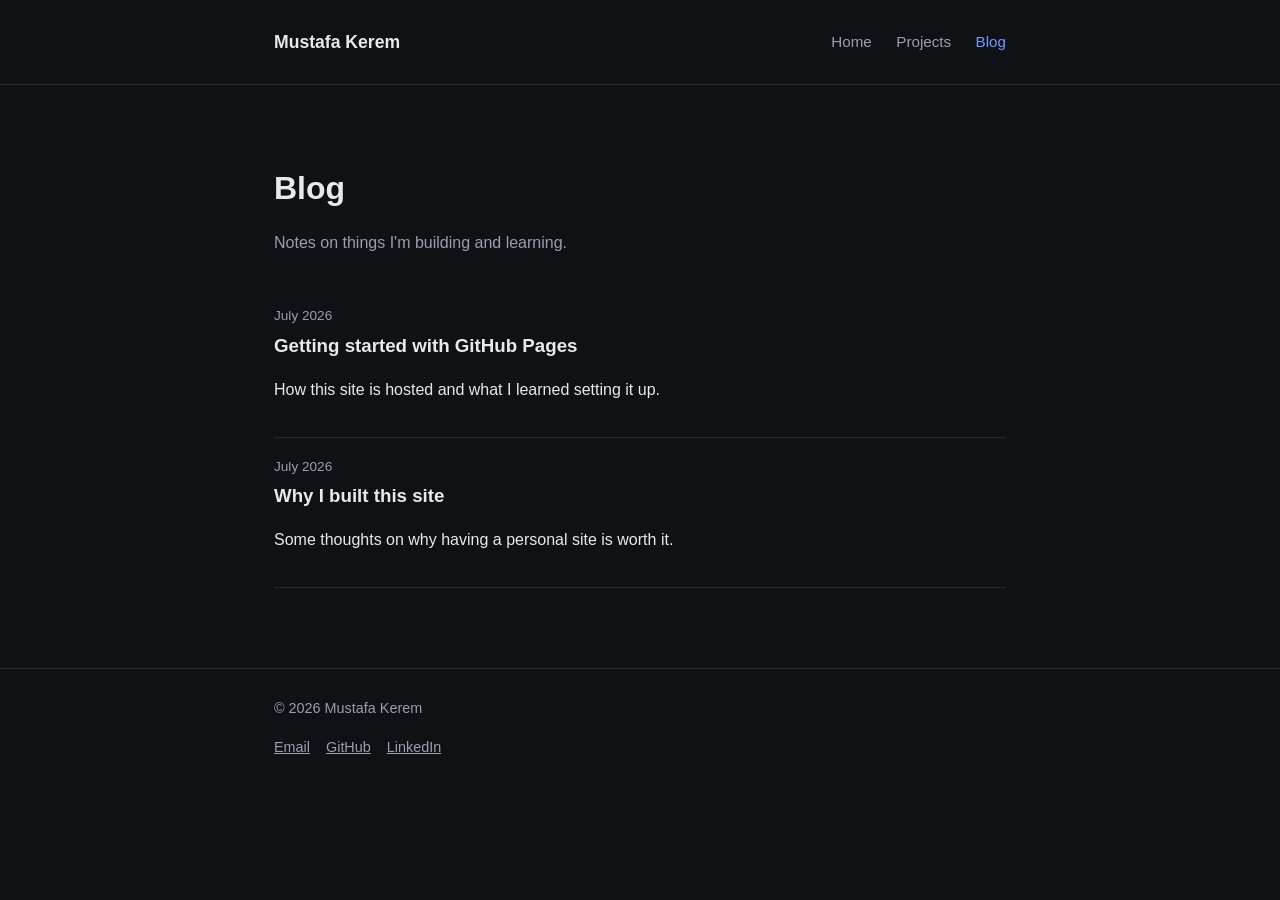
==== blog.html @ e3eb82aa "init" ====
<!DOCTYPE html>
<html lang="en">
<head>
<meta charset="UTF-8">
<meta name="viewport" content="width=device-width, initial-scale=1.0">
<title>Blog — Mustafa Kerem</title>
<link rel="stylesheet" href="css/style.css">
</head>
<body>

<header class="site">
  <div class="wrap">
    <a class="brand" href="index.html">Mustafa Kerem</a>
    <nav class="main">
      <a href="index.html">Home</a>
      <a href="projects.html">Projects</a>
      <a href="blog.html" class="active">Blog</a>
    </nav>
  </div>
</header>

<main>
  <div class="wrap">
    <h1>Blog</h1>
    <p class="tagline">Notes on things I'm building and learning.</p>

    <div class="post-list-item">
      <div class="date">July 2026</div>
      <h3><a href="posts/post-1.html">Getting started with GitHub Pages</a></h3>
      <p>How this site is hosted and what I learned setting it up.</p>
    </div>

    <div class="post-list-item">
      <div class="date">July 2026</div>
      <h3><a href="posts/post-2.html">Why I built this site</a></h3>
      <p>Some thoughts on why having a personal site is worth it.</p>
    </div>
  </div>
</main>

<footer class="site">
  <div class="wrap">
    <div>&copy; 2026 Mustafa Kerem</div>
    <div class="social">
      <a href="mailto:yavuzmkerem@gmail.com">Email</a>
      <a href="https://github.com/" target="_blank" rel="noopener">GitHub</a>
      <a href="https://linkedin.com/" target="_blank" rel="noopener">LinkedIn</a>
    </div>
  </div>
</footer>

</body>
</html>
---- css/style.css ----
:root {
  --bg: #0f1115;
  --bg-alt: #161922;
  --text: #e8e9ed;
  --text-dim: #9a9fae;
  --accent: #6f9bff;
  --border: #262a35;
  --max-width: 780px;
}

* { box-sizing: border-box; }

body {
  margin: 0;
  background: var(--bg);
  color: var(--text);
  font-family: -apple-system, BlinkMacSystemFont, "Segoe UI", Helvetica, Arial, sans-serif;
  line-height: 1.6;
}

.wrap {
  max-width: var(--max-width);
  margin: 0 auto;
  padding: 0 24px;
}

header.site {
  border-bottom: 1px solid var(--border);
  padding: 28px 0;
}

header.site .wrap {
  display: flex;
  justify-content: space-between;
  align-items: center;
  flex-wrap: wrap;
  gap: 12px;
}

.brand {
  font-weight: 700;
  font-size: 1.1rem;
  color: var(--text);
  text-decoration: none;
}

nav.main a {
  color: var(--text-dim);
  text-decoration: none;
  margin-left: 20px;
  font-size: 0.95rem;
}

nav.main a:hover,
nav.main a.active {
  color: var(--accent);
}

main {
  padding: 56px 0 80px;
}

h1 { font-size: 2rem; margin-bottom: 8px; }
h2 { font-size: 1.4rem; margin-top: 40px; }
p.lead { color: var(--text-dim); font-size: 1.05rem; }

.tagline { color: var(--text-dim); margin-bottom: 32px; }

a { color: var(--accent); }

.card {
  border: 1px solid var(--border);
  background: var(--bg-alt);
  border-radius: 10px;
  padding: 20px 22px;
  margin-bottom: 16px;
}

.card h3 { margin: 0 0 6px; font-size: 1.1rem; }
.card p { margin: 0 0 10px; color: var(--text-dim); }
.card .tags { font-size: 0.82rem; color: var(--accent); }

.post-list-item {
  border-bottom: 1px solid var(--border);
  padding: 18px 0;
}

.post-list-item .date {
  color: var(--text-dim);
  font-size: 0.85rem;
}

.post-list-item h3 { margin: 4px 0; }
.post-list-item h3 a { color: var(--text); text-decoration: none; }
.post-list-item h3 a:hover { color: var(--accent); }

footer.site {
  border-top: 1px solid var(--border);
  padding: 28px 0;
  color: var(--text-dim);
  font-size: 0.9rem;
}

footer.site a { color: var(--text-dim); }

.social {
  display: flex;
  gap: 16px;
  margin-top: 16px;
}

.post-body { margin-top: 24px; }
.post-body p { margin-bottom: 18px; }

.back-link { display: inline-block; margin-top: 32px; }
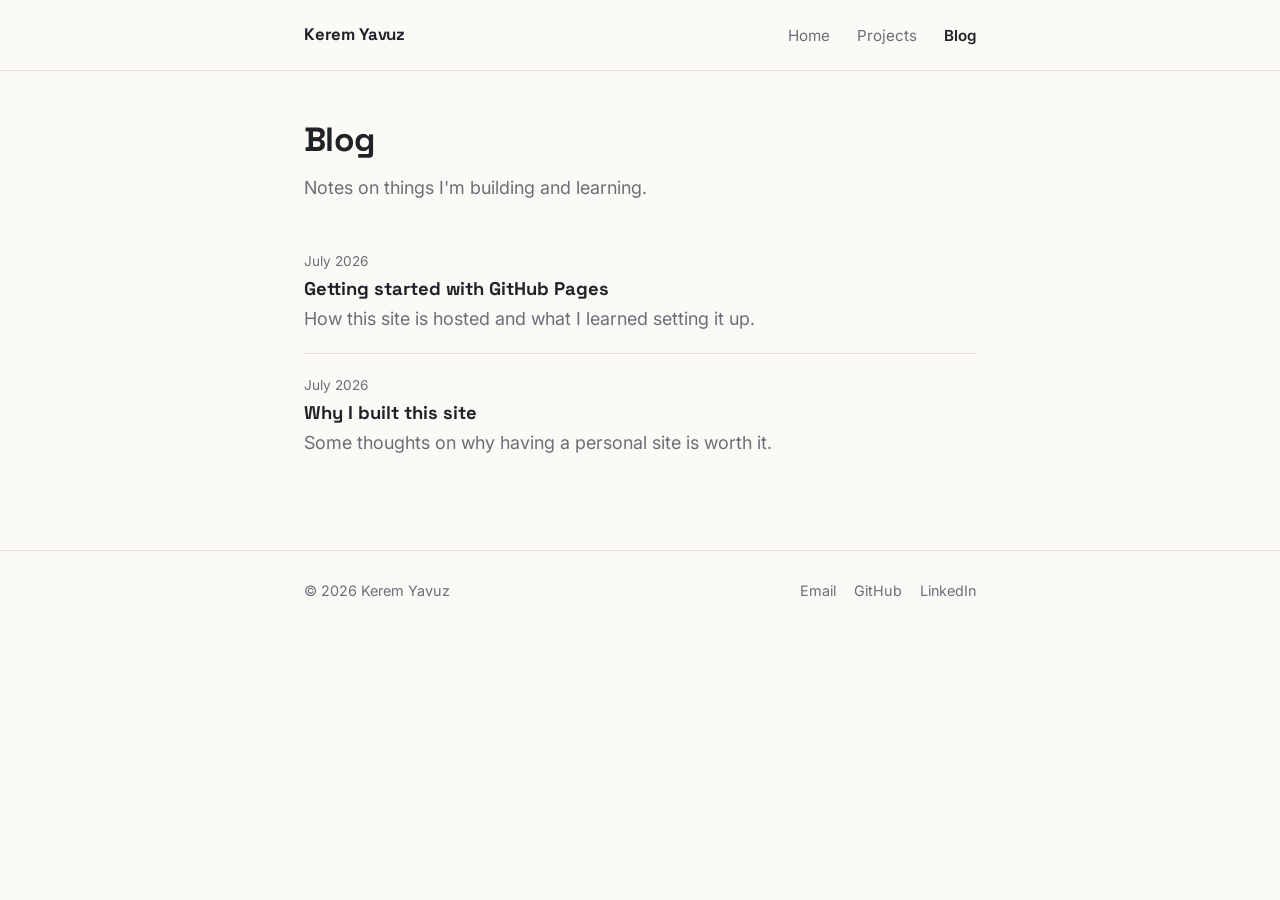
==== commit 9685baac: "update: small changes 3" ====
--- a/blog.html
+++ b/blog.html
@@ -3,14 +3,14 @@
 <head>
 <meta charset="UTF-8">
 <meta name="viewport" content="width=device-width, initial-scale=1.0">
-<title>Blog — Mustafa Kerem</title>
+<title>Blog — Kerem Yavuz</title>
 <link rel="stylesheet" href="css/style.css">
 </head>
 <body>
 
 <header class="site">
   <div class="wrap">
-    <a class="brand" href="index.html">Mustafa Kerem</a>
+    <a class="brand" href="index.html">Kerem Yavuz</a>
     <nav class="main">
       <a href="index.html">Home</a>
       <a href="projects.html">Projects</a>
@@ -40,14 +40,16 @@
 
 <footer class="site">
   <div class="wrap">
-    <div>&copy; 2026 Mustafa Kerem</div>
+    <div>&copy; 2026 Kerem Yavuz</div>
     <div class="social">
       <a href="mailto:yavuzmkerem@gmail.com">Email</a>
-      <a href="https://github.com/" target="_blank" rel="noopener">GitHub</a>
-      <a href="https://linkedin.com/" target="_blank" rel="noopener">LinkedIn</a>
+      <a href="https://github.com/mkyavuz" target="_blank" rel="noopener">GitHub</a>
+      <a href="https://www.linkedin.com/in/mustafa-kerem-yavuz-016a1a202/" target="_blank" rel="noopener">LinkedIn</a>
     </div>
   </div>
 </footer>
 
+<script src="js/easteregg.js" defer></script>
+
 </body>
 </html>
--- a/css/style.css
+++ b/css/style.css
@@ -1,115 +1,121 @@
+/* ===========================================================
+   Kerem Yavuz — clean, reading-first theme
+   Inspired by paulgraham.com, gwern.net, waitbutwhy.com
+   =========================================================== */
+
+@import url('https://fonts.googleapis.com/css2?family=Inter:wght@400;500;600;700&family=Space+Grotesk:wght@400;500;600;700&display=swap');
+
 :root {
-  --bg: #0f1115;
-  --bg-alt: #161922;
-  --text: #e8e9ed;
-  --text-dim: #9a9fae;
-  --accent: #6f9bff;
-  --border: #262a35;
-  --max-width: 780px;
+  --bg: #fbfaf7;          /* warm off-white / cream */
+  --panel: #ffffff;
+  --text: #1f2328;
+  --muted: #6a6f76;
+  --border: #e7e3da;
+  --accent: #2b6cb0;      /* calm blue */
+  --accent-hover: #1b4f86;
+  --accent-soft: #eef4fb;
+  --max-width: 720px;
+  --display: "Space Grotesk", "Inter", -apple-system, BlinkMacSystemFont, sans-serif;
+  --sans: "Inter", -apple-system, BlinkMacSystemFont, "Segoe UI", Helvetica, Arial, sans-serif;
+  --serif: Georgia, "Iowan Old Style", "Palatino Linotype", Palatino, serif;
 }
 
 * { box-sizing: border-box; }
+html { -webkit-text-size-adjust: 100%; }
 
 body {
   margin: 0;
   background: var(--bg);
   color: var(--text);
-  font-family: -apple-system, BlinkMacSystemFont, "Segoe UI", Helvetica, Arial, sans-serif;
-  line-height: 1.6;
+  font-family: var(--sans);
+  font-size: 18px;
+  line-height: 1.65;
+  -webkit-font-smoothing: antialiased;
+  text-rendering: optimizeLegibility;
 }
 
-.wrap {
-  max-width: var(--max-width);
-  margin: 0 auto;
-  padding: 0 24px;
+.wrap { max-width: var(--max-width); margin: 0 auto; padding: 0 24px; }
+
+/* ---------- header / nav ---------- */
+header.site { border-bottom: 1px solid var(--border); }
+header.site .wrap {
+  display: flex; justify-content: space-between; align-items: center;
+  flex-wrap: wrap; gap: 12px; padding-top: 20px; padding-bottom: 20px;
+}
+.brand {
+  font-family: var(--display); font-weight: 700; font-size: 1.05rem;
+  color: var(--text); text-decoration: none; letter-spacing: -0.01em;
+}
+nav.main a {
+  font-family: var(--sans); color: var(--muted); text-decoration: none;
+  margin-left: 22px; font-size: 0.95rem;
+}
+nav.main a:hover { color: var(--accent); }
+nav.main a.active { color: var(--text); font-weight: 600; }
+
+main { padding: 48px 0 72px; }
+
+/* ---------- headings / text ---------- */
+h1, h2, h3 { font-family: var(--display); line-height: 1.25; color: var(--text); }
+h1 { font-size: 2.1rem; margin: 0 0 12px; letter-spacing: -0.02em; }
+h2 { font-size: 1.4rem; margin: 44px 0 12px; letter-spacing: -0.01em; }
+h3 { font-size: 1.15rem; margin: 0 0 6px; }
+
+p { margin: 0 0 18px; }
+p.lead { font-size: 1.15rem; color: var(--muted); }
+.tagline { color: var(--muted); margin-bottom: 28px; }
+
+a { color: var(--accent); text-decoration: none; }
+a:hover { color: var(--accent-hover); text-decoration: underline; }
+
+/* ---------- hero ---------- */
+.hero { display: flex; align-items: center; gap: 22px; flex-wrap: wrap; margin-bottom: 8px; }
+.hero-text { flex: 1; min-width: 240px; }
+.hero-text h1 { margin-top: 0; }
+.avatar {
+  width: 120px; height: 120px; flex-shrink: 0;
+  border-radius: 50%; object-fit: cover; object-position: center 30%;
+  background: var(--accent-soft); border: 1px solid var(--border);
+  display: flex; align-items: center; justify-content: center;
+  color: var(--accent); font-family: var(--sans); font-weight: 700; font-size: 1.8rem;
 }
 
-header.site {
-  border-bottom: 1px solid var(--border);
-  padding: 28px 0;
-}
-
-header.site .wrap {
-  display: flex;
-  justify-content: space-between;
-  align-items: center;
-  flex-wrap: wrap;
-  gap: 12px;
-}
-
-.brand {
-  font-weight: 700;
-  font-size: 1.1rem;
-  color: var(--text);
-  text-decoration: none;
-}
-
-nav.main a {
-  color: var(--text-dim);
-  text-decoration: none;
-  margin-left: 20px;
-  font-size: 0.95rem;
-}
-
-nav.main a:hover,
-nav.main a.active {
-  color: var(--accent);
-}
-
-main {
-  padding: 56px 0 80px;
-}
-
-h1 { font-size: 2rem; margin-bottom: 8px; }
-h2 { font-size: 1.4rem; margin-top: 40px; }
-p.lead { color: var(--text-dim); font-size: 1.05rem; }
-
-.tagline { color: var(--text-dim); margin-bottom: 32px; }
-
-a { color: var(--accent); }
-
+/* ---------- cards ---------- */
 .card {
+  background: var(--panel);
   border: 1px solid var(--border);
-  background: var(--bg-alt);
-  border-radius: 10px;
-  padding: 20px 22px;
+  border-left: 3px solid var(--accent);
+  border-radius: 8px;
+  padding: 18px 20px;
   margin-bottom: 16px;
 }
+.card h3 { font-family: var(--display); margin: 0 0 6px; }
+.card h3 a { color: var(--text); }
+.card h3 a:hover { color: var(--accent); text-decoration: none; }
+.card p { margin: 0 0 10px; color: #40454b; }
+.card .tags { font-family: var(--sans); font-size: 0.82rem; color: var(--muted); }
+.card .tags a { color: var(--accent); }
 
-.card h3 { margin: 0 0 6px; font-size: 1.1rem; }
-.card p { margin: 0 0 10px; color: var(--text-dim); }
-.card .tags { font-size: 0.82rem; color: var(--accent); }
+/* ---------- blog list ---------- */
+.post-list-item { border-bottom: 1px solid var(--border); padding: 20px 0; }
+.post-list-item:last-child { border-bottom: 0; }
+.post-list-item .date { font-family: var(--sans); color: var(--muted); font-size: 0.85rem; }
+.post-list-item h3 { margin: 4px 0; }
+.post-list-item h3 a { color: var(--text); }
+.post-list-item h3 a:hover { color: var(--accent); text-decoration: none; }
+.post-list-item p { color: var(--muted); margin: 4px 0 0; }
 
-.post-list-item {
-  border-bottom: 1px solid var(--border);
-  padding: 18px 0;
-}
+/* ---------- post body ---------- */
+.post-body { margin-top: 22px; }
+.post-body p { margin-bottom: 20px; }
+.date { font-family: var(--sans); color: var(--muted); font-size: 0.9rem; }
+.back-link { display: inline-block; margin-top: 36px; font-family: var(--sans); font-size: 0.95rem; }
 
-.post-list-item .date {
-  color: var(--text-dim);
-  font-size: 0.85rem;
-}
+/* ---------- footer ---------- */
+footer.site { border-top: 1px solid var(--border); padding: 28px 0; color: var(--muted); font-size: 0.9rem; }
+footer.site .wrap { display: flex; justify-content: space-between; align-items: center; flex-wrap: wrap; gap: 12px; }
+footer.site a { color: var(--muted); }
+footer.site a:hover { color: var(--accent); }
+.social { display: flex; gap: 18px; }
 
-.post-list-item h3 { margin: 4px 0; }
-.post-list-item h3 a { color: var(--text); text-decoration: none; }
-.post-list-item h3 a:hover { color: var(--accent); }
-
-footer.site {
-  border-top: 1px solid var(--border);
-  padding: 28px 0;
-  color: var(--text-dim);
-  font-size: 0.9rem;
-}
-
-footer.site a { color: var(--text-dim); }
-
-.social {
-  display: flex;
-  gap: 16px;
-  margin-top: 16px;
-}
-
-.post-body { margin-top: 24px; }
-.post-body p { margin-bottom: 18px; }
-
-.back-link { display: inline-block; margin-top: 32px; }
+hr { border: 0; border-top: 1px solid var(--border); margin: 40px 0; }
